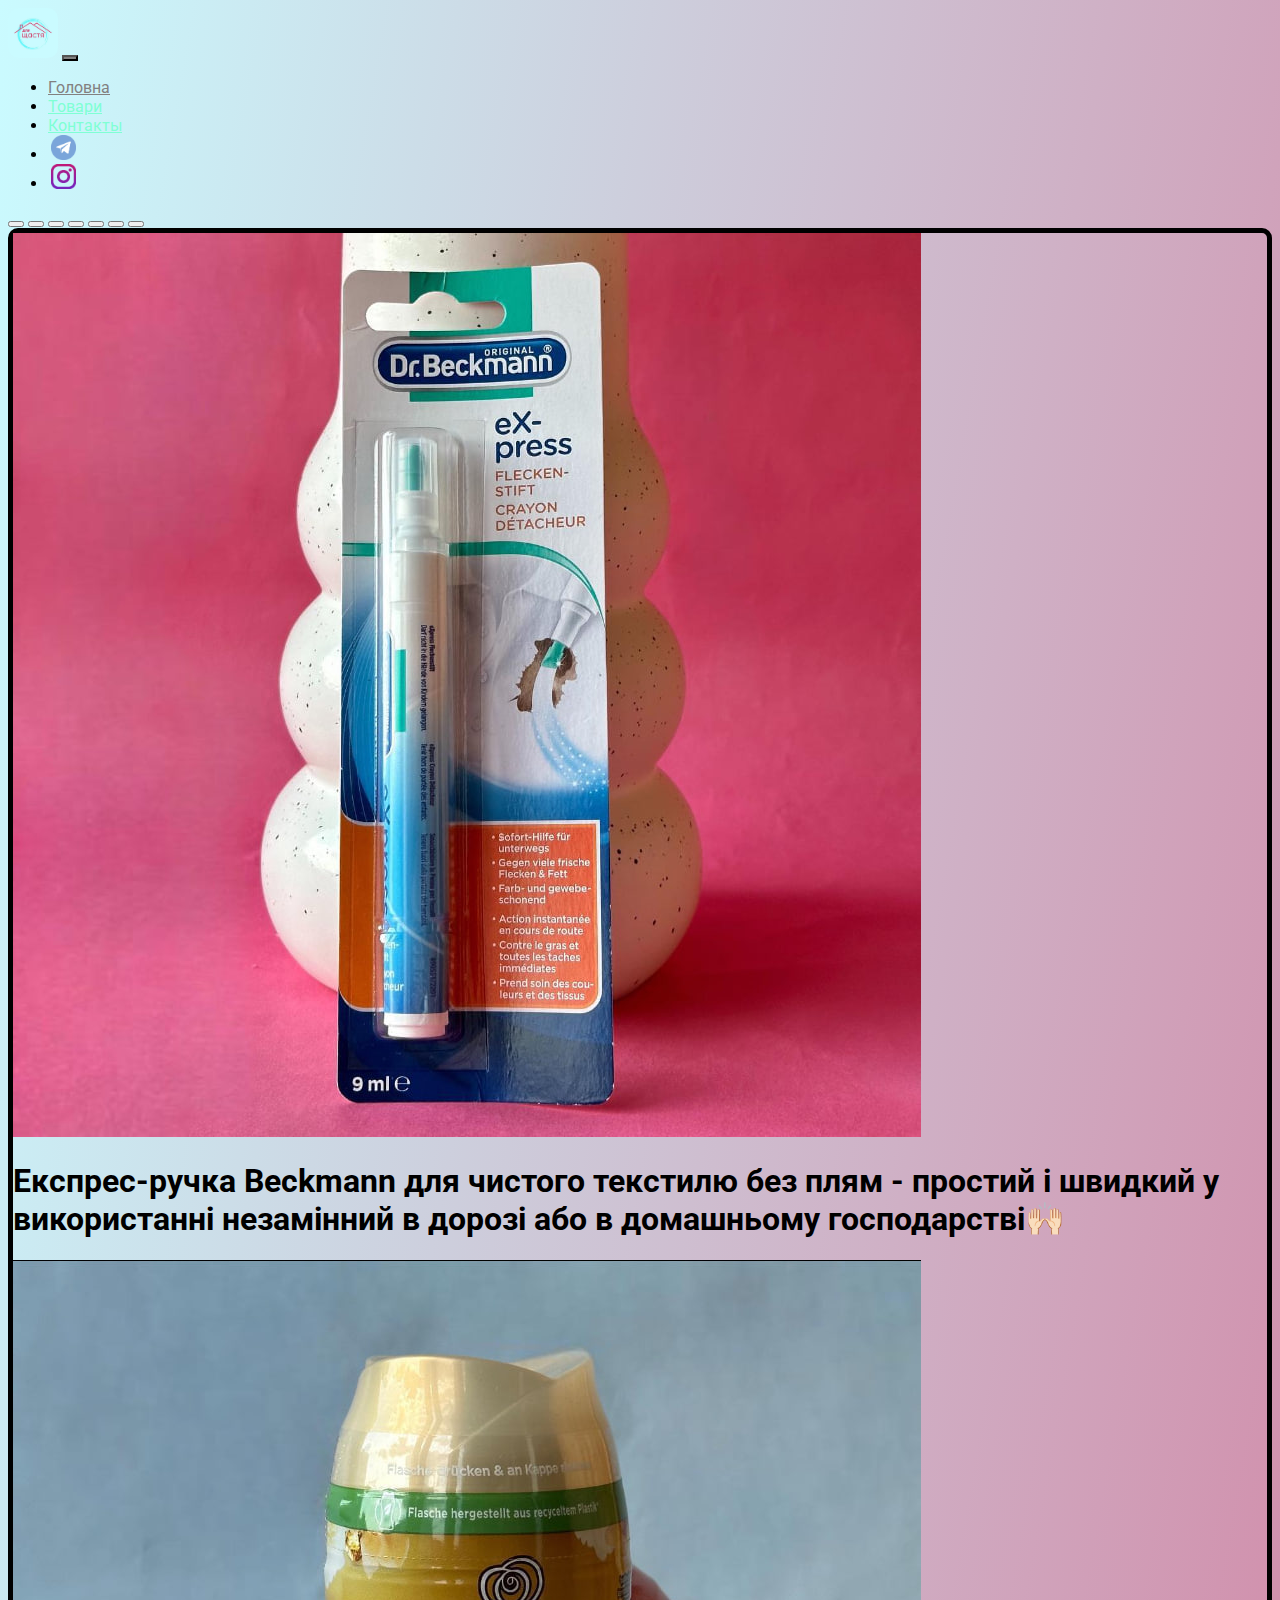
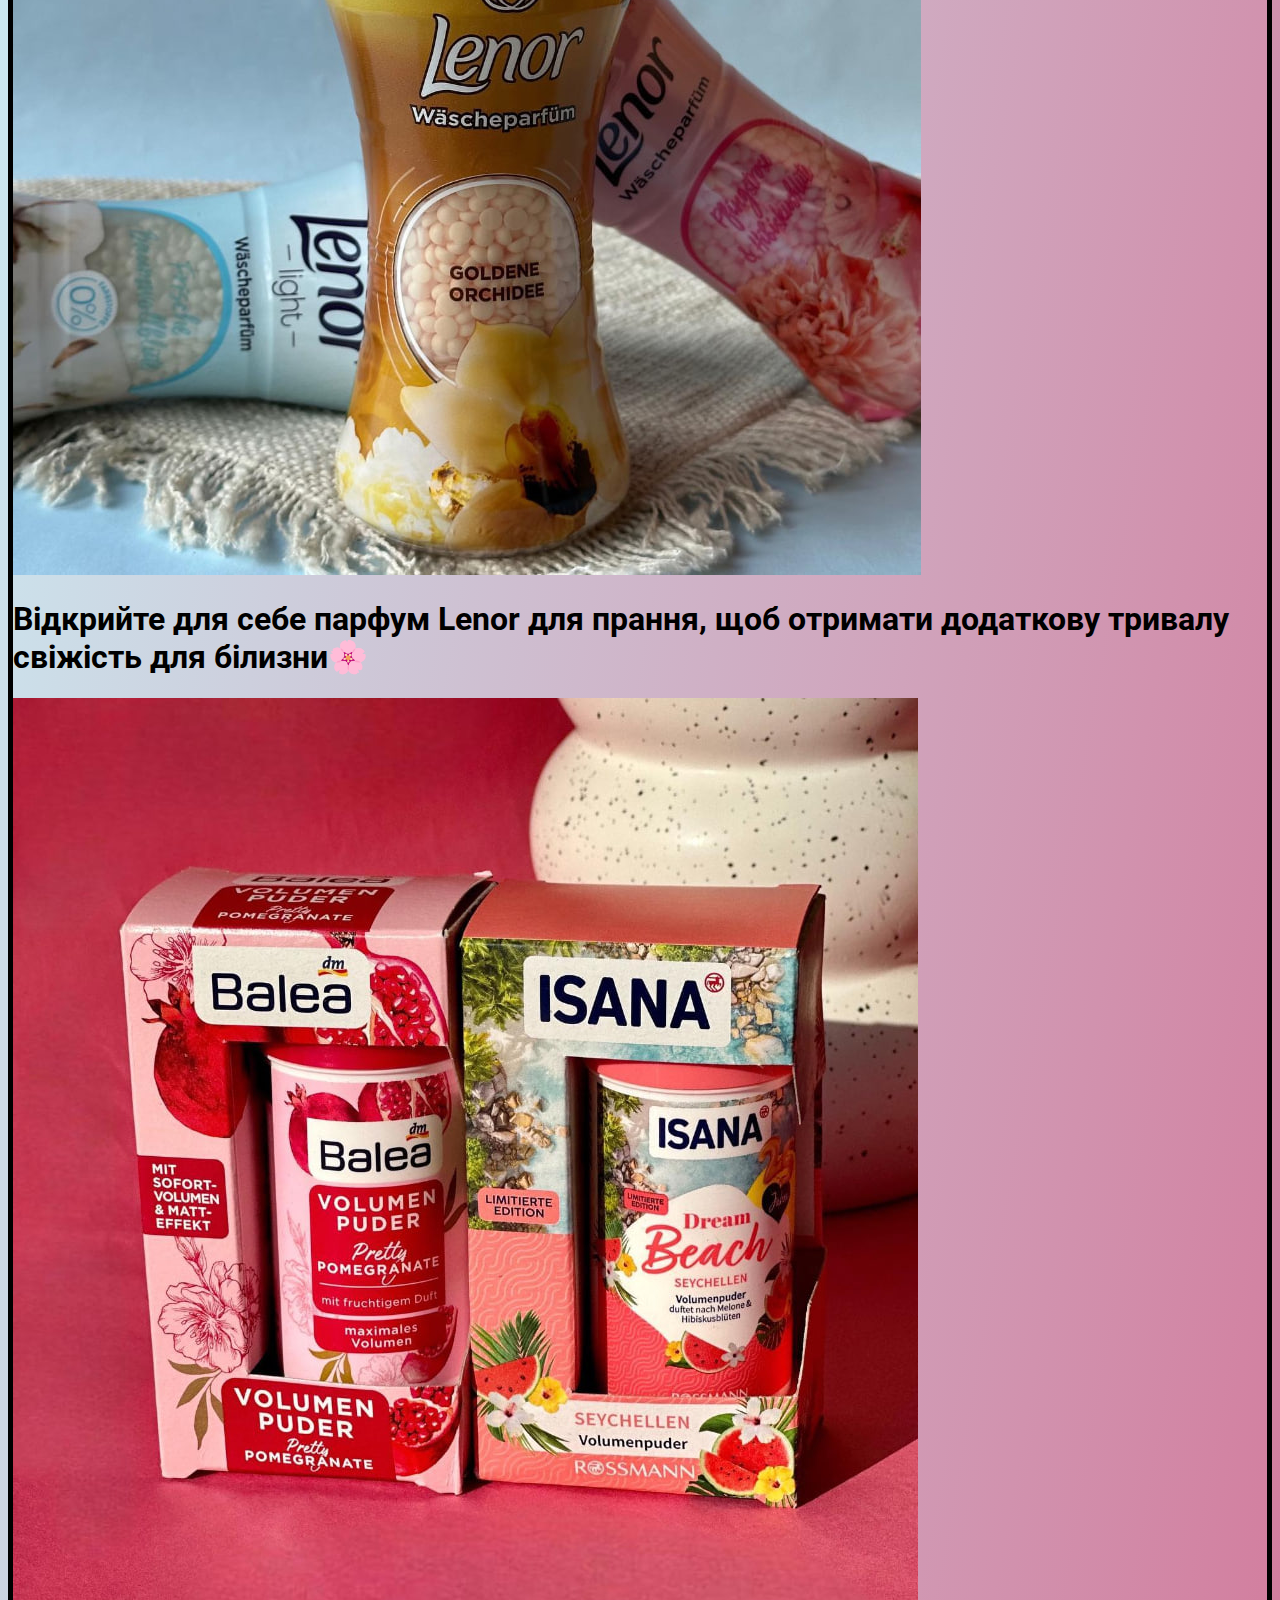
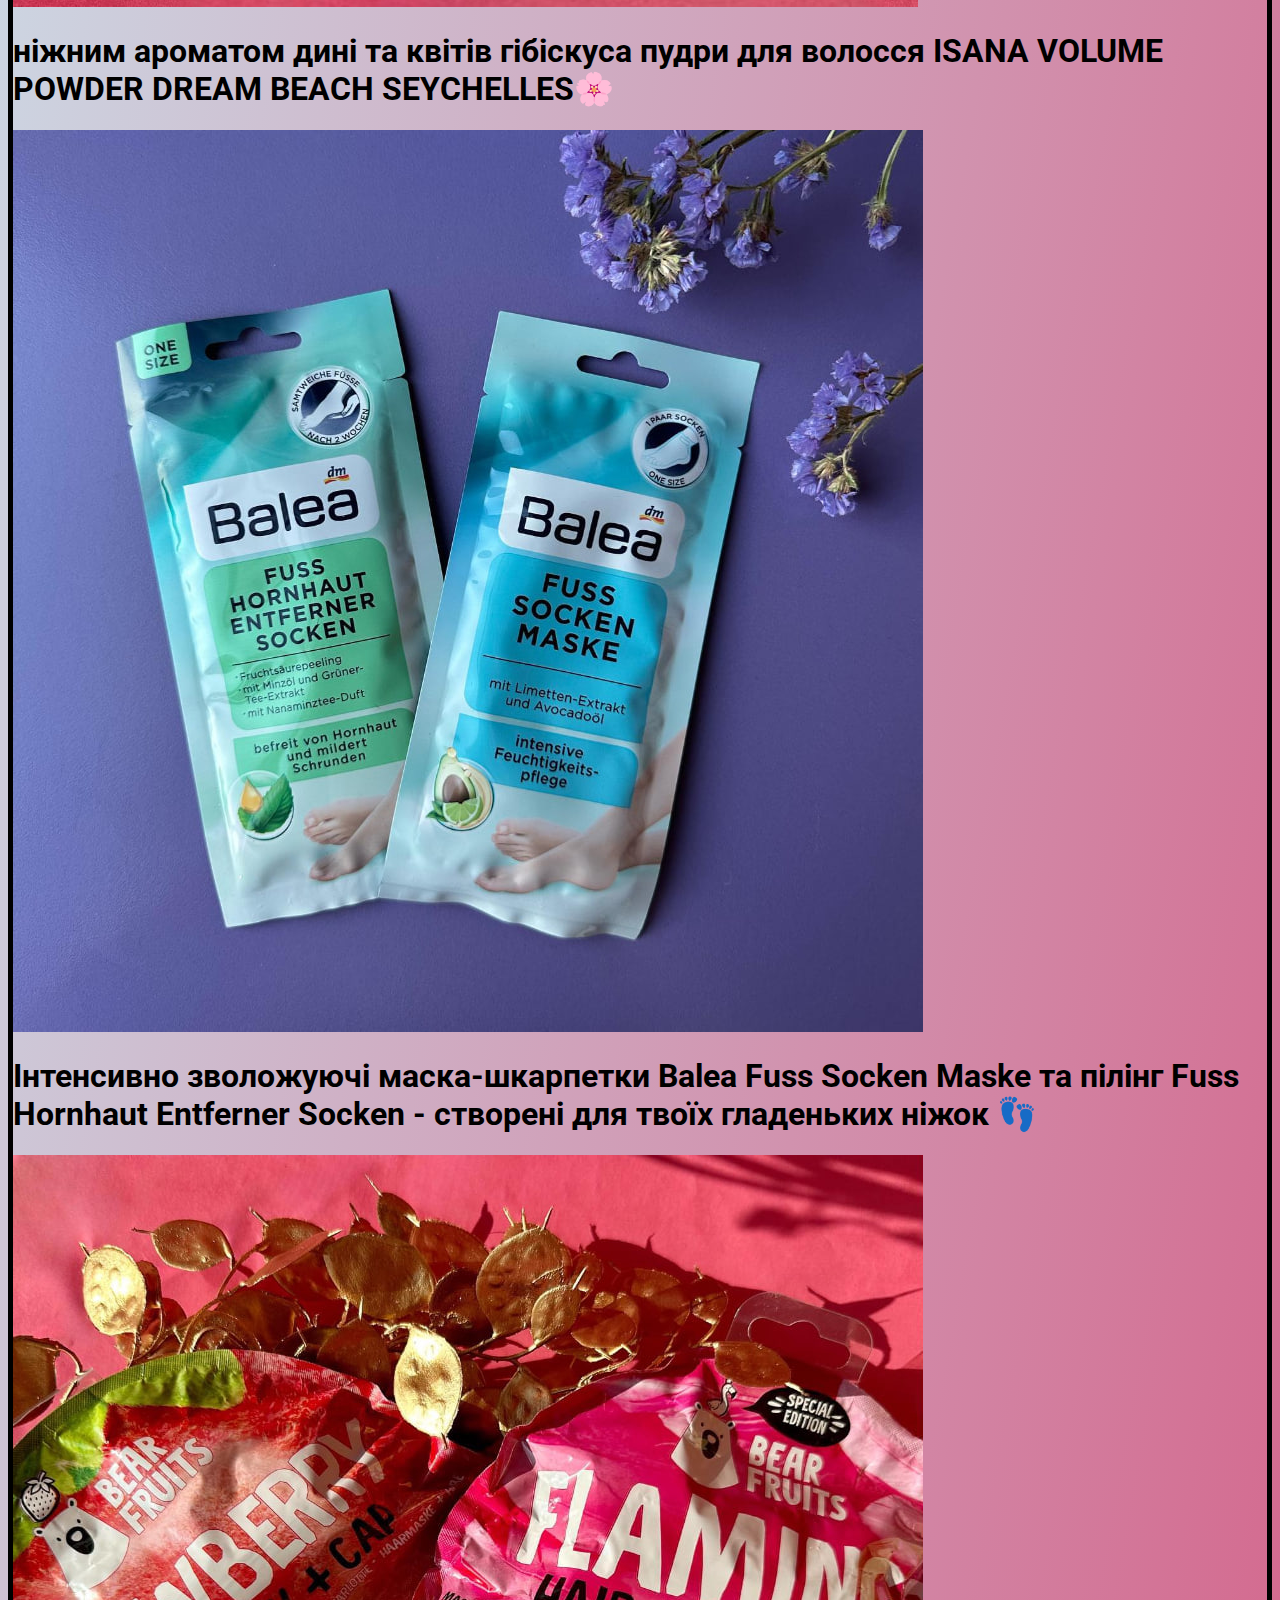
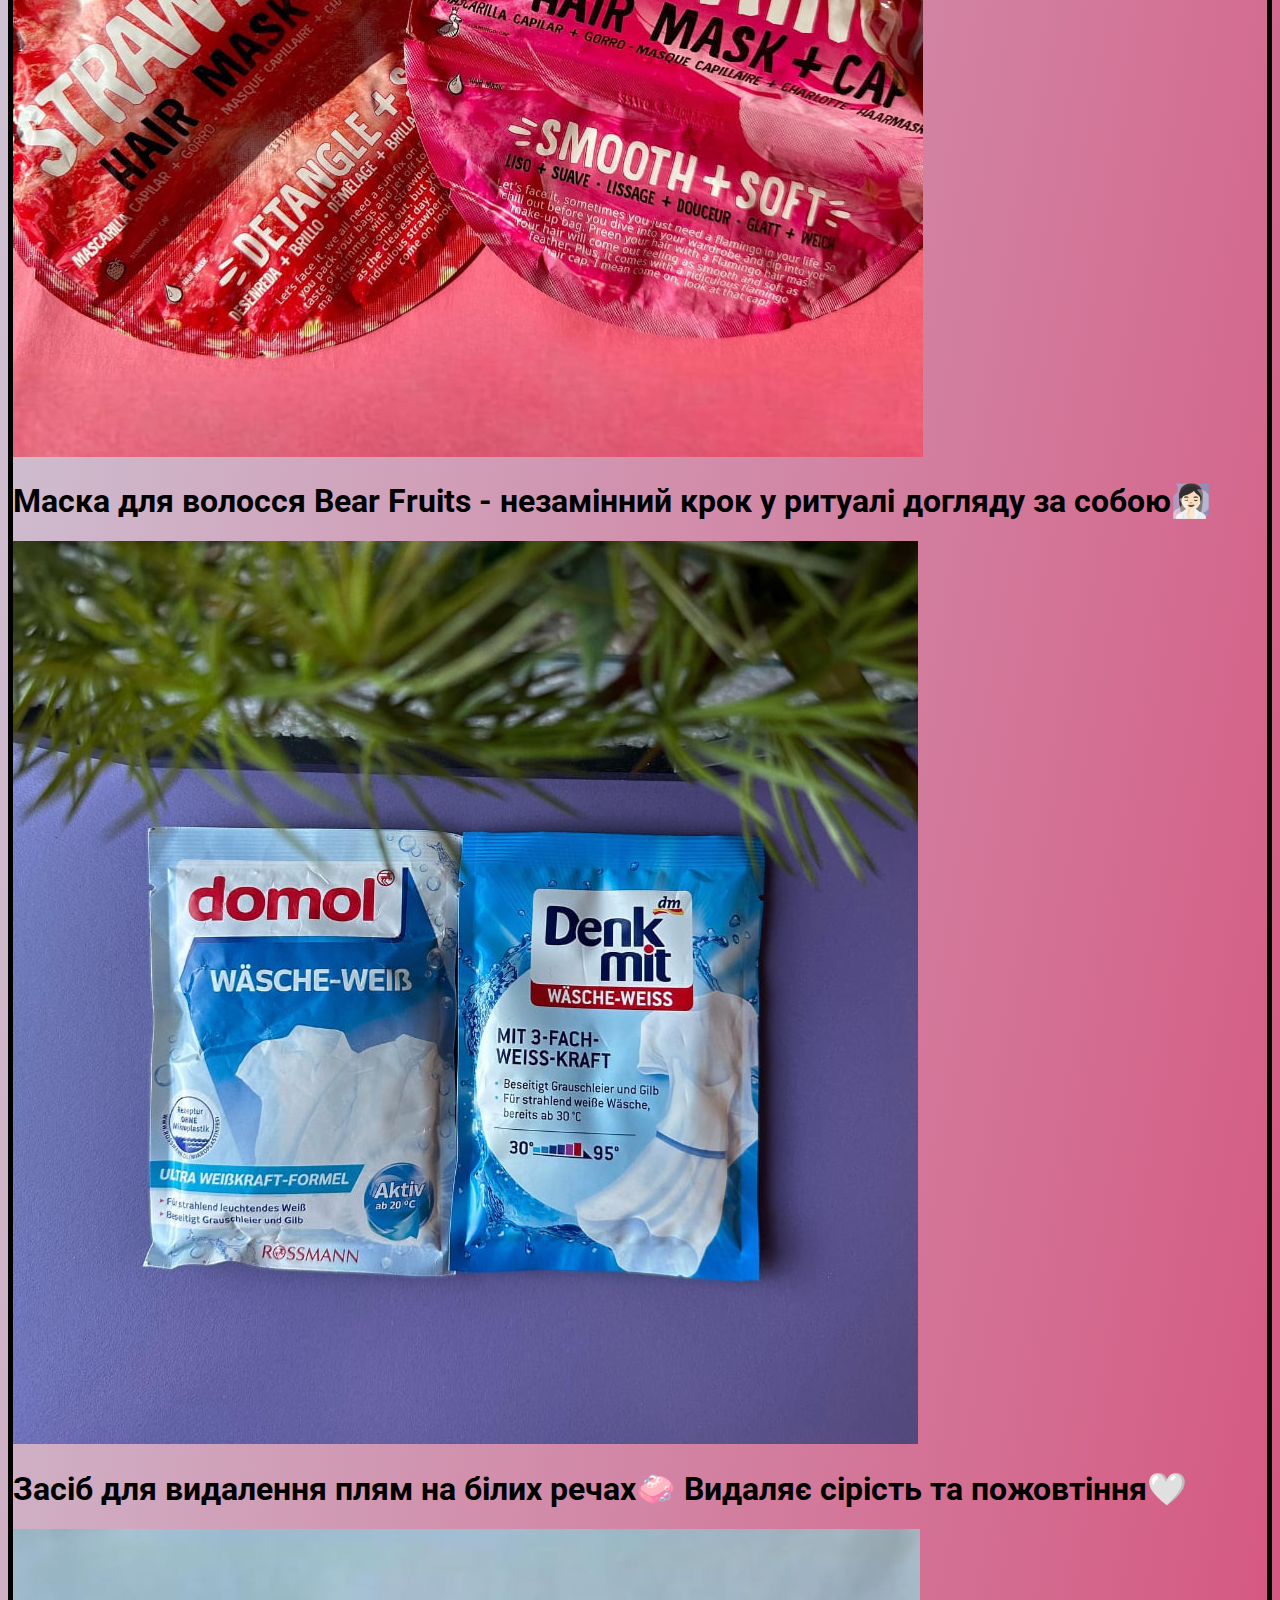
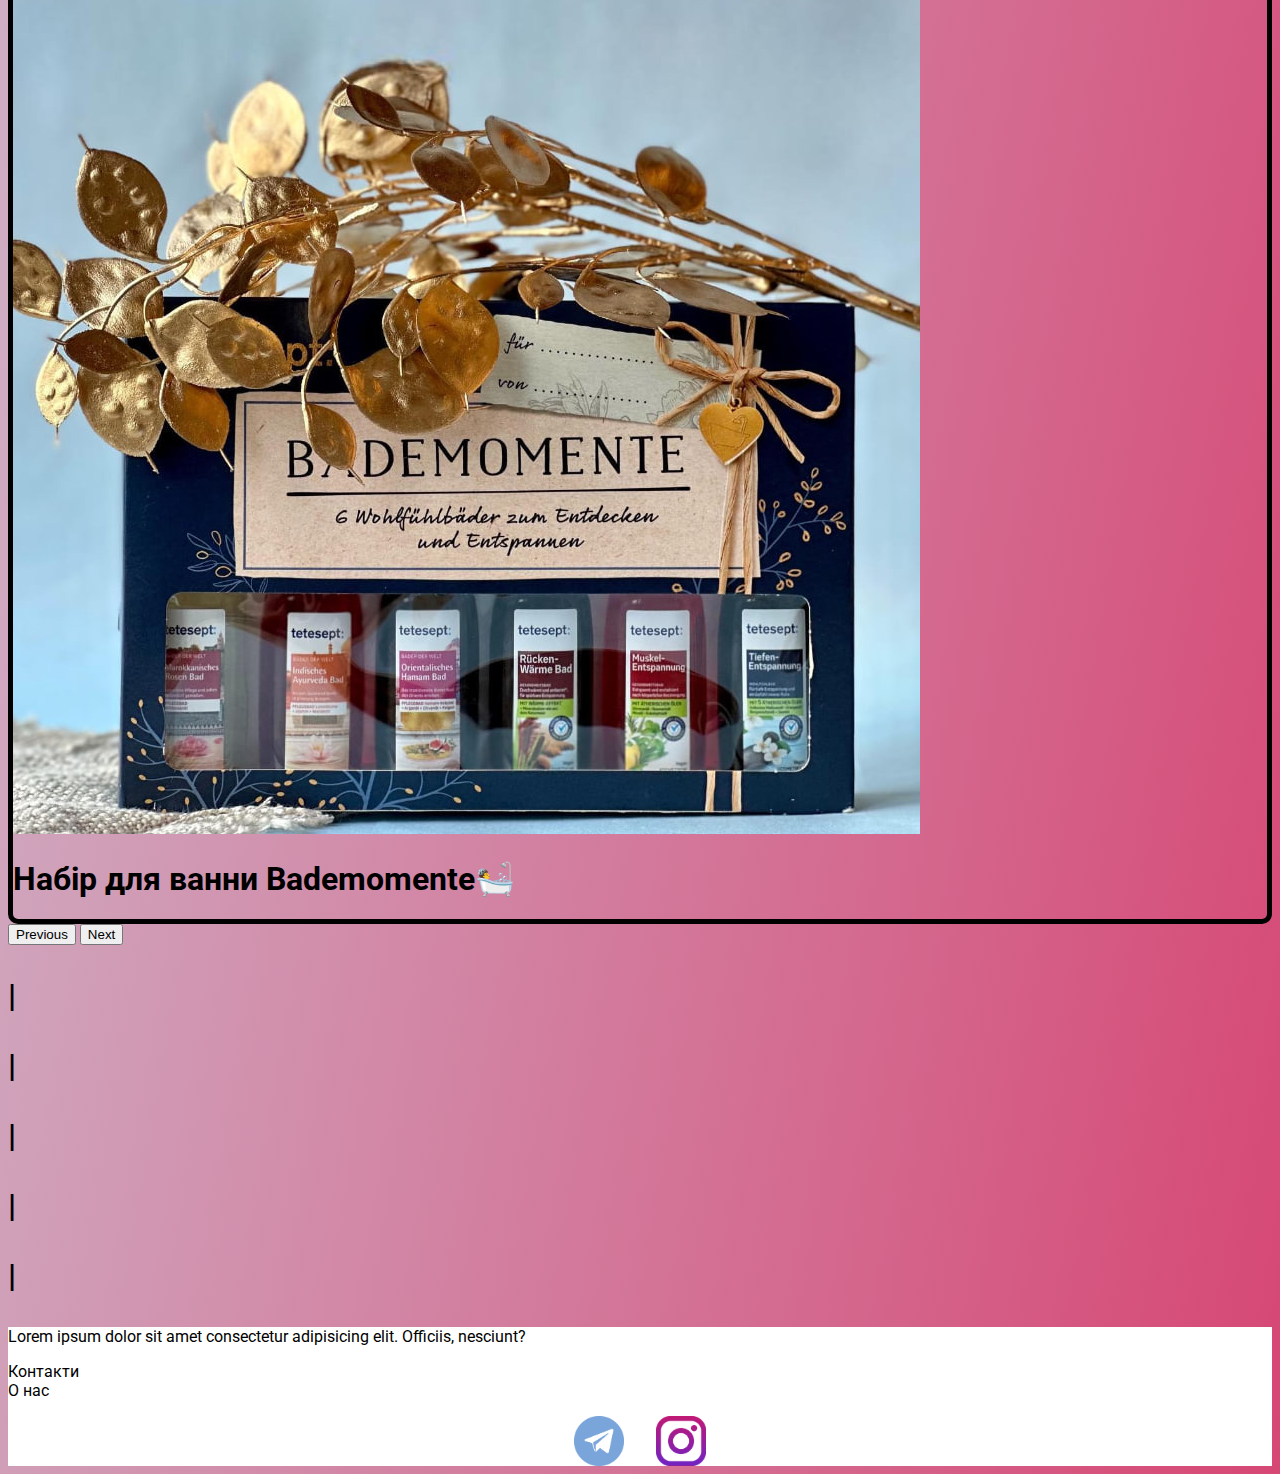
==== index.html @ c7cf972e "Add files via upload" ====
<!DOCTYPE html>
<html lang="en">

<head>
    <meta charset="UTF-8">
    <meta name="viewport" content="width=device-width, initial-scale=1.0">
    <title>Для Щастя</title>
    <link rel="website icon" type="jpg" href="source/image/logo.jpg">
    <link href="https://cdn.jsdelivr.net/npm/bootstrap@5.3.2/dist/css/bootstrap.min.css" rel="stylesheet"
        integrity="sha384-T3c6CoIi6uLrA9TneNEoa7RxnatzjcDSCmG1MXxSR1GAsXEV/Dwwykc2MPK8M2HN" crossorigin="anonymous">
    <link rel="stylesheet" href="source/style/mycss.css">

</head>

<body>
    <!-- ************************************************************************************************************************************************************8 -->
    <header>
        <nav class="navbar navbar-expand-lg bg-dark">
            <div class="container-fluid">
                <a class="navbar-brand" href="/"><img src="source/image/logo.jpg" alt="..."></a>
                <button class="navbar-toggler" type="button" data-bs-toggle="collapse" data-bs-target="#navbarNav"
                    aria-controls="navbarNav" aria-expanded="false" aria-label="Toggle navigation">
                    <span class="navbar-toggler-icon"></span>
                </button>
                <div class="collapse navbar-collapse" id="navbarNav">
                    <ul class="navbar-nav">
                        <li class="nav-item">
                            <a class="nav-link active" aria-current="page" href="/">Головна</a>
                        </li>
                        <li class="nav-item">
                            <a class="nav-link" href="pricing.html">Товари</a>
                        <li class="nav-item">
                            <a class="nav-link" href="Contacts.html">Контакты</a>
                        </li>
                        <li class="nav-item">
                            <a class="nav-link" href="#">
                                <img style="width: 25px; margin-inline: 3px;" src="source/image/Telegram-PNG-Photos.JPG"
                                    alt="">
                            </a>
                        </li>
                        <li class="nav-item">
                            <a class="nav-link" href="https://instagram.com/dlya__schastya?igshid=MzRlODBiNWFlZA=="><img
                                    style="width: 25px; margin-inline: 3px;"
                                    src="source/image/1645669781_3-abrakadabra-fun-p-logo-instagram-bez-fona-8.JPG"
                                    alt=""></a>
                        </li>
                        </li>
                    </ul>
                </div>
            </div>
        </nav>
    </header>
    <!-- ************************************************************************************************************************************************************8 -->
    <section>
        <div class="container-fluid mt-4">
            <div class="row">
                <div class="col-lg-2">
                </div>

                <div class="col-lg-8 col-md-12">
                    <div class="row">

                        <div id="carouselExampleIndicators" class="carousel slide" data-bs-ride="carousel">
                            <div class="carousel-indicators">
                                <button type="button" data-bs-target="#carouselExampleIndicators" data-bs-slide-to="0"
                                    class="active" aria-current="true" aria-label="Slide 1"></button>
                                <button type="button" data-bs-target="#carouselExampleIndicators" data-bs-slide-to="1"
                                    aria-label="Slide 2"></button>
                                <button type="button" data-bs-target="#carouselExampleIndicators" data-bs-slide-to="2"
                                    aria-label="Slide 3"></button>
                                <button type="button" data-bs-target="#carouselExampleIndicators" data-bs-slide-to="3"
                                    aria-label="Slide 4"></button>
                                <button type="button" data-bs-target="#carouselExampleIndicators" data-bs-slide-to="4"
                                    aria-label="Slide 5"></button>
                                <button type="button" data-bs-target="#carouselExampleIndicators" data-bs-slide-to="5"
                                    aria-label="Slide 6"></button>
                                <button type="button" data-bs-target="#carouselExampleIndicators" data-bs-slide-to="6"
                                    aria-label="Slide 7"></button>



                            </div>
                            <div class="carousel-inner mb-1">
                                <div class="carousel-item active ">
                                    <div class="d-block w-100">
                                        <div class="row">
                                            <div class="col-lg-6 col-md-6">
                                                <img src="source/image/1.WebP" class="w-100" alt="...">
                                            </div>
                                            <div class="col-lg-6 col-md-6 slide-text">
                                                <h1>
                                                    Експрес-ручка Beckmann для чистого текстилю без плям -
                                                    простий і швидкий у використанні незамінний в дорозі або в
                                                    домашньому господарстві🙌🏻
                                                </h1>
                                            </div>
                                        </div>
                                    </div>
                                </div>
                                <div class="carousel-item">
                                    <div class="d-block w-100">
                                        <div class="row">
                                            <div class="col-lg-6 col-md-6 ">
                                                <img src="source/image/2.WebP" class="w-100" alt="...">
                                            </div>
                                            <div class="col-lg-6 col-md-6 slide-text">
                                                <h1>
                                                    Відкрийте для себе парфум Lenor для прання, щоб отримати додаткову
                                                    тривалу свіжість для білизни🌸
                                                </h1>
                                            </div>
                                        </div>
                                    </div>
                                </div>
                                <div class="carousel-item">
                                    <div class="d-block w-100">
                                        <div class="row">
                                            <div class="col-lg-6 col-md-6 ">
                                                <img src="source/image/3.WebP" class="w-100" alt="...">
                                            </div>
                                            <div class="col-lg-6 col-md-6 slide-text">
                                                <h1>
                                                    ніжним ароматом дині та квітів гібіскуса пудри для волосся ISANA
                                                    VOLUME POWDER DREAM BEACH SEYCHELLES🌸
                                                </h1>
                                            </div>
                                        </div>
                                    </div>
                                </div>
                                <div class="carousel-item">
                                    <div class="d-block w-100">
                                        <div class="row">
                                            <div class="col-lg-6 col-md-6 ">
                                                <img src="source/image/4.WebP" class="w-100" alt="...">
                                            </div>
                                            <div class="col-lg-6 col-md-6 slide-text">
                                                <h1>
                                                    Інтенсивно зволожуючі маска-шкарпетки Balea Fuss Socken Maske та
                                                    пілінг Fuss Hornhaut Entferner Socken - створені для твоїх
                                                    гладеньких ніжок 👣
                                                </h1>
                                            </div>
                                        </div>
                                    </div>
                                </div>
                                <div class="carousel-item">
                                    <div class="d-block w-100">
                                        <div class="row">
                                            <div class="col-lg-6 col-md-6 ">
                                                <img src="source/image/5.WebP" class="w-100" alt="...">
                                            </div>
                                            <div class="col-lg-6 col-md-6 slide-text">
                                                <h1>
                                                    Маска для волосся Bear Fruits - незамінний крок у ритуалі догляду за
                                                    собою🧖🏻‍♀️
                                                </h1>
                                            </div>
                                        </div>
                                    </div>
                                </div>
                                <div class="carousel-item">
                                    <div class="d-block w-100">
                                        <div class="row">
                                            <div class="col-lg-6 col-md-6 ">
                                                <img src="source/image/6.WebP" class="w-100" alt="...">
                                            </div>
                                            <div class="col-lg-6 col-md-6 slide-text">
                                                <h1>
                                                    Засіб для видалення плям на білих речах🧼
                                                    Видаляє сірість та пожовтіння🤍
                                                </h1>
                                            </div>
                                        </div>
                                    </div>
                                </div>
                                <div class="carousel-item">
                                    <div class="d-block w-100">
                                        <div class="row">
                                            <div class="col-lg-6 col-md-6 ">
                                                <img src="source/image/7.WebP" class="w-100" alt="...">
                                            </div>
                                            <div class="col-lg-6 col-md-6 slide-text">
                                                <h1>
                                                    Набір для ванни Bademomente🛀
                                                </h1>
                                            </div>
                                        </div>
                                    </div>
                                </div>


                            </div>
                            <button class="carousel-control-prev" type="button"
                                data-bs-target="#carouselExampleIndicators" data-bs-slide="prev">
                                <!-- <span class="carousel-control-prev-icon" aria-hidden="true"></span> -->
                                <span class="visually-hidden">Previous</span>
                            </button>
                            <button class="carousel-control-next" type="button"
                                data-bs-target="#carouselExampleIndicators" data-bs-slide="next">
                                <!-- <span class="carousel-control-next-icon" aria-hidden="true"></span> -->
                                <span class="visually-hidden">Next</span>
                            </button>
                        </div>

                        <!-- <div class="col-lg-12 col-md-12 text-center mt-4">
                            <p>Lorem ipsum dolor sit amet consectetur adipisicing elit. Est, eaque!</p>
                        </div>
                        <div class="col-lg-12 col-md-12 text-center">
                            <img style="width: 50px;" src="source/image/photo_2023-09-16_16-27-45.jpg" alt="">
                        </div> -->
                    </div>
                </div>
            </div>
        </div>
    </section>
    <!-- ************************************************************************************************************************************************************8 -->
    <h1>
        <p>|</p>
        <p>|</p>
        <p>|</p>
        <p>|</p>
        <p>|</p>
    </h1>
    <footer class="mt-4">
        <div class="container-fluid">
            <div class="row">
                <div class="col-lg-4 col-md-12 footer-text text-center">
                    <p>Lorem ipsum dolor sit amet consectetur adipisicing elit. Officiis, nesciunt?</p>
                </div>
                <div class="col-lg-4 col-md-12 footer-text text-center">
                    <p>Контакти<br>О нас</p>
                </div>
                <div class="col-lg-4 col-md-12 media-links">
                    <img style="width: 50px; margin-inline: 1em;" src="source/image/Telegram-PNG-Photos.JPG" alt="">
                    <img style="width: 50px; margin-inline: 1em;"
                        src="source/image/1645669781_3-abrakadabra-fun-p-logo-instagram-bez-fona-8.JPG" alt="">
                </div>
            </div>
        </div>
    </footer>





    <script src="https://cdn.jsdelivr.net/npm/bootstrap@5.3.2/dist/js/bootstrap.bundle.min.js"
        integrity="sha384-C6RzsynM9kWDrMNeT87bh95OGNyZPhcTNXj1NW7RuBCsyN/o0jlpcV8Qyq46cDfL"
        crossorigin="anonymous"></script>
</body>

</html>
---- source/style/mycss.css ----
@import url('https://fonts.googleapis.com/css?family=Roboto&display=swap');

body {
    overflow-x: hidden;
    font-family: Roboto, serif;
    background: linear-gradient(100deg, #CAFBFF 0%,  #D64774 100%);
    /* background: linear-gradient(180deg, #0055ff 0%, #fff700 100%); */
}

p {
    color: black;
}
section .container-fluid .carousel, .col-lg-12 {
    margin-left: 1;
}

.carousel-inner{
    border: 5px solid #000000;
    border-radius: 10px;
}


.nav-link {
    color: aquamarine;
}

.navbar-nav .nav-link.active {
    color: rgb(130, 128, 128);
}

.navbar-brand img {
    width: 50px;
    border-radius: 10px;
}

.navbar-toggler {
    background-color: gray;
}

.sidebar {
    color: aquamarine;
    background: linear-gradient(270deg, #CAFBFF 0%, #D64774 100%);
}

.card {
    color: rgb(0, 0, 0);
    background: white;
}

.card a {
    text-decoration: none;
    color: rgb(0, 0, 0);
}

.slide-text,
.footer-text {
    color: rgb(0, 0, 0);
    margin: auto auto;
}

@media (max-width: 755px) {
    .carousel-indicators {
        display: noone;
    }
}

.media-links {
    display: flex;
    justify-content: center;
    align-items: center;
}

footer {
    background: white;
}
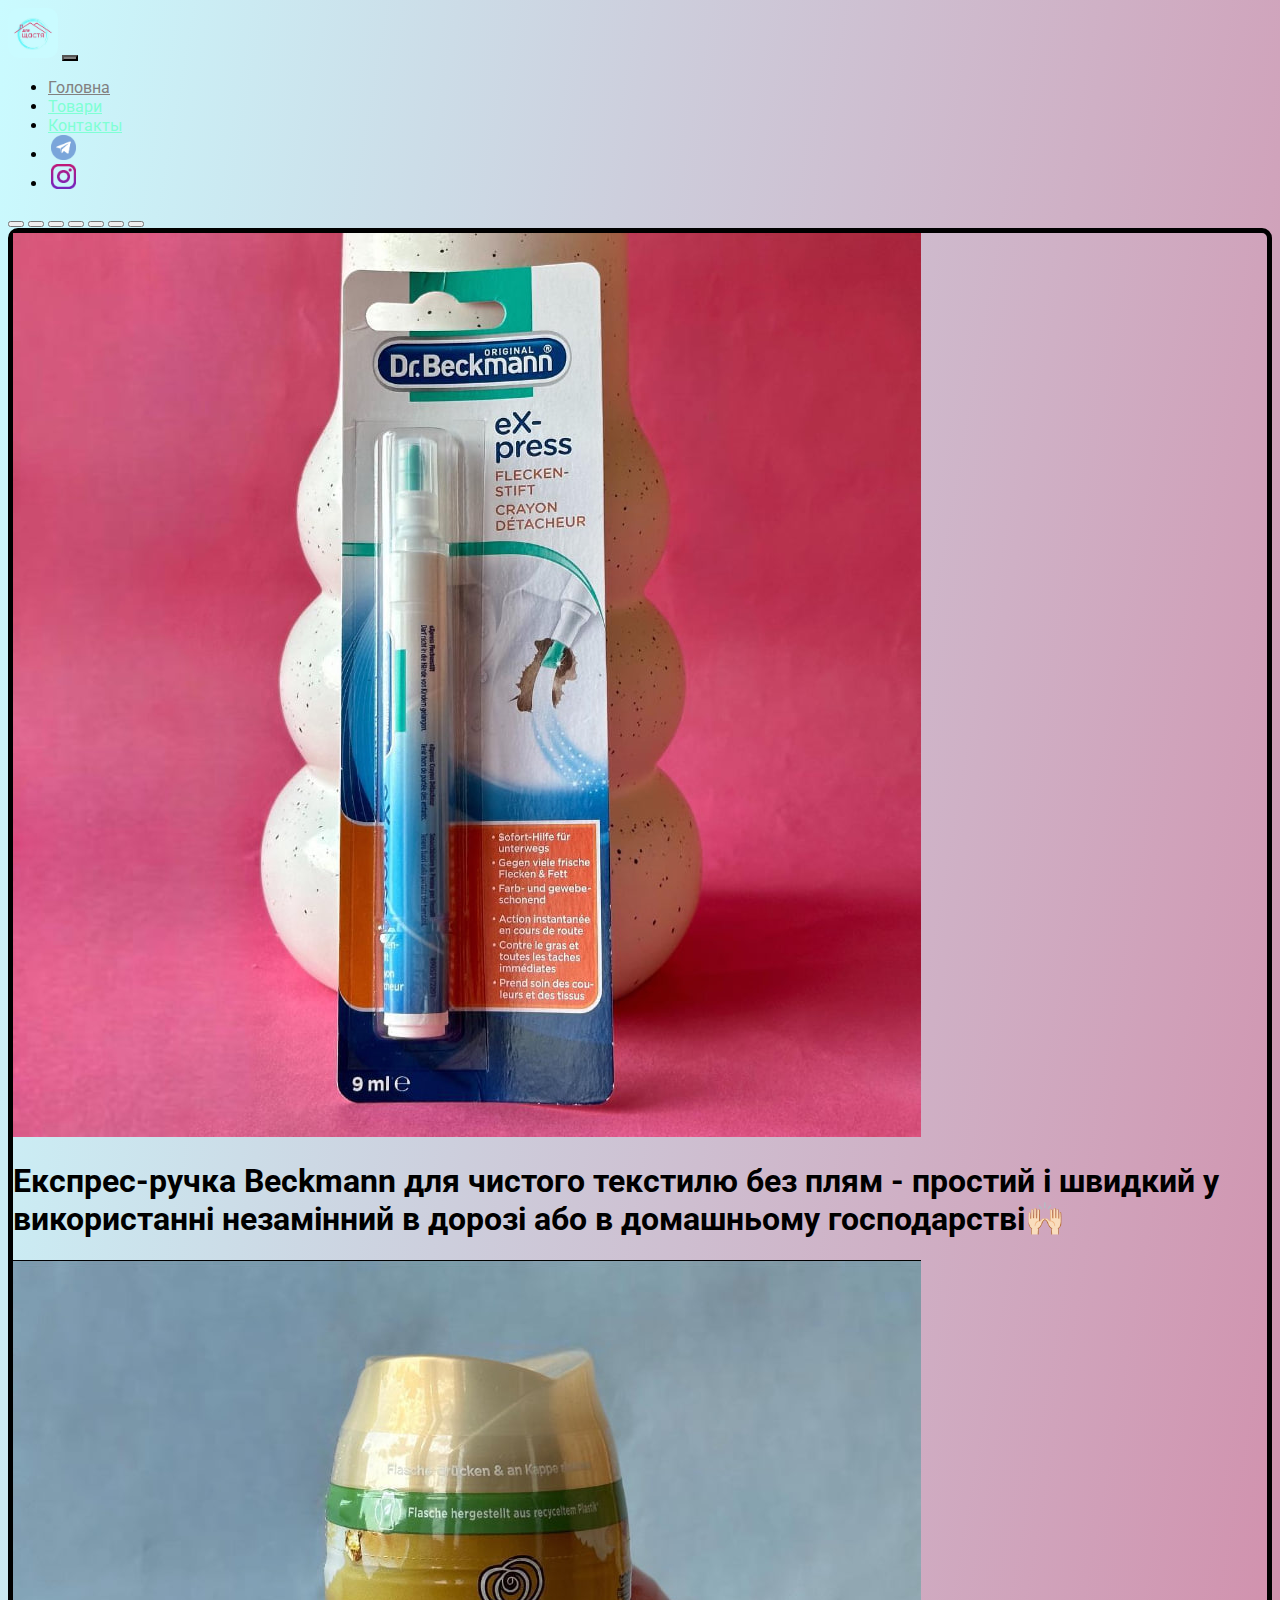
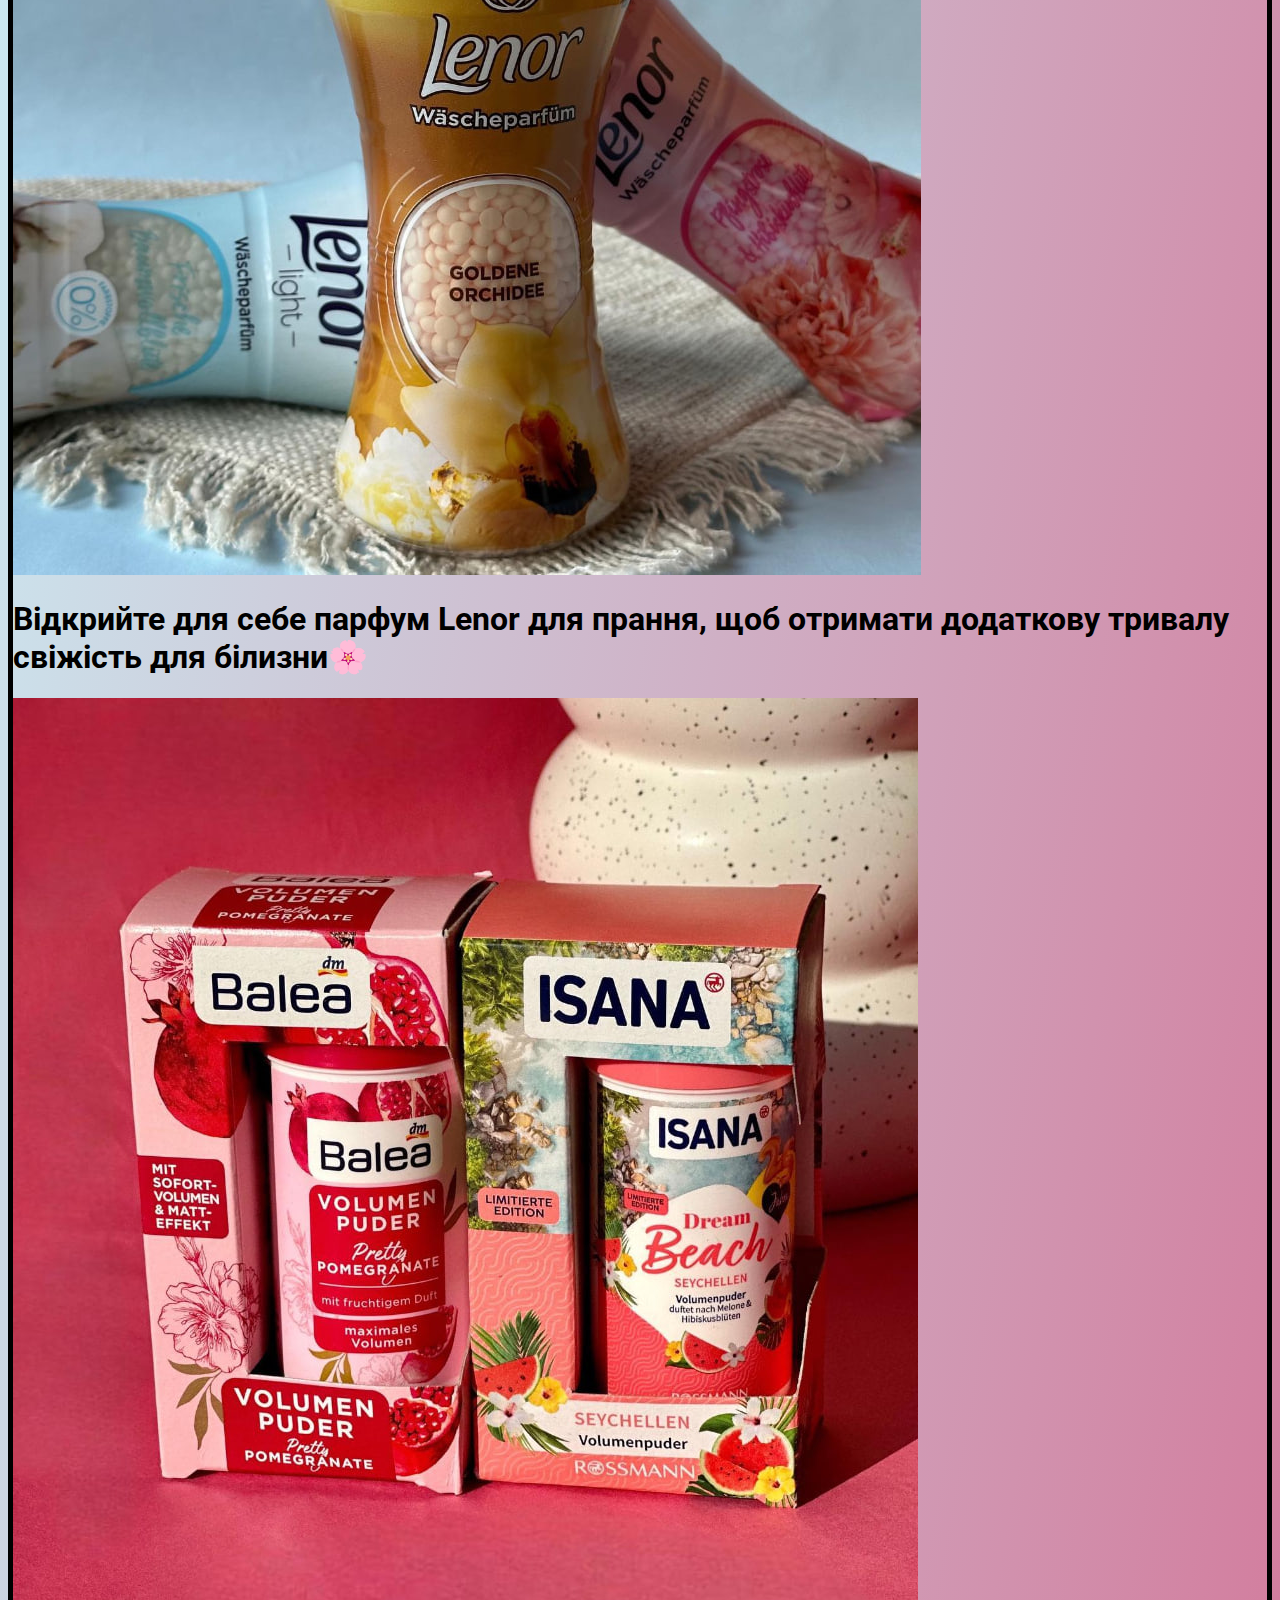
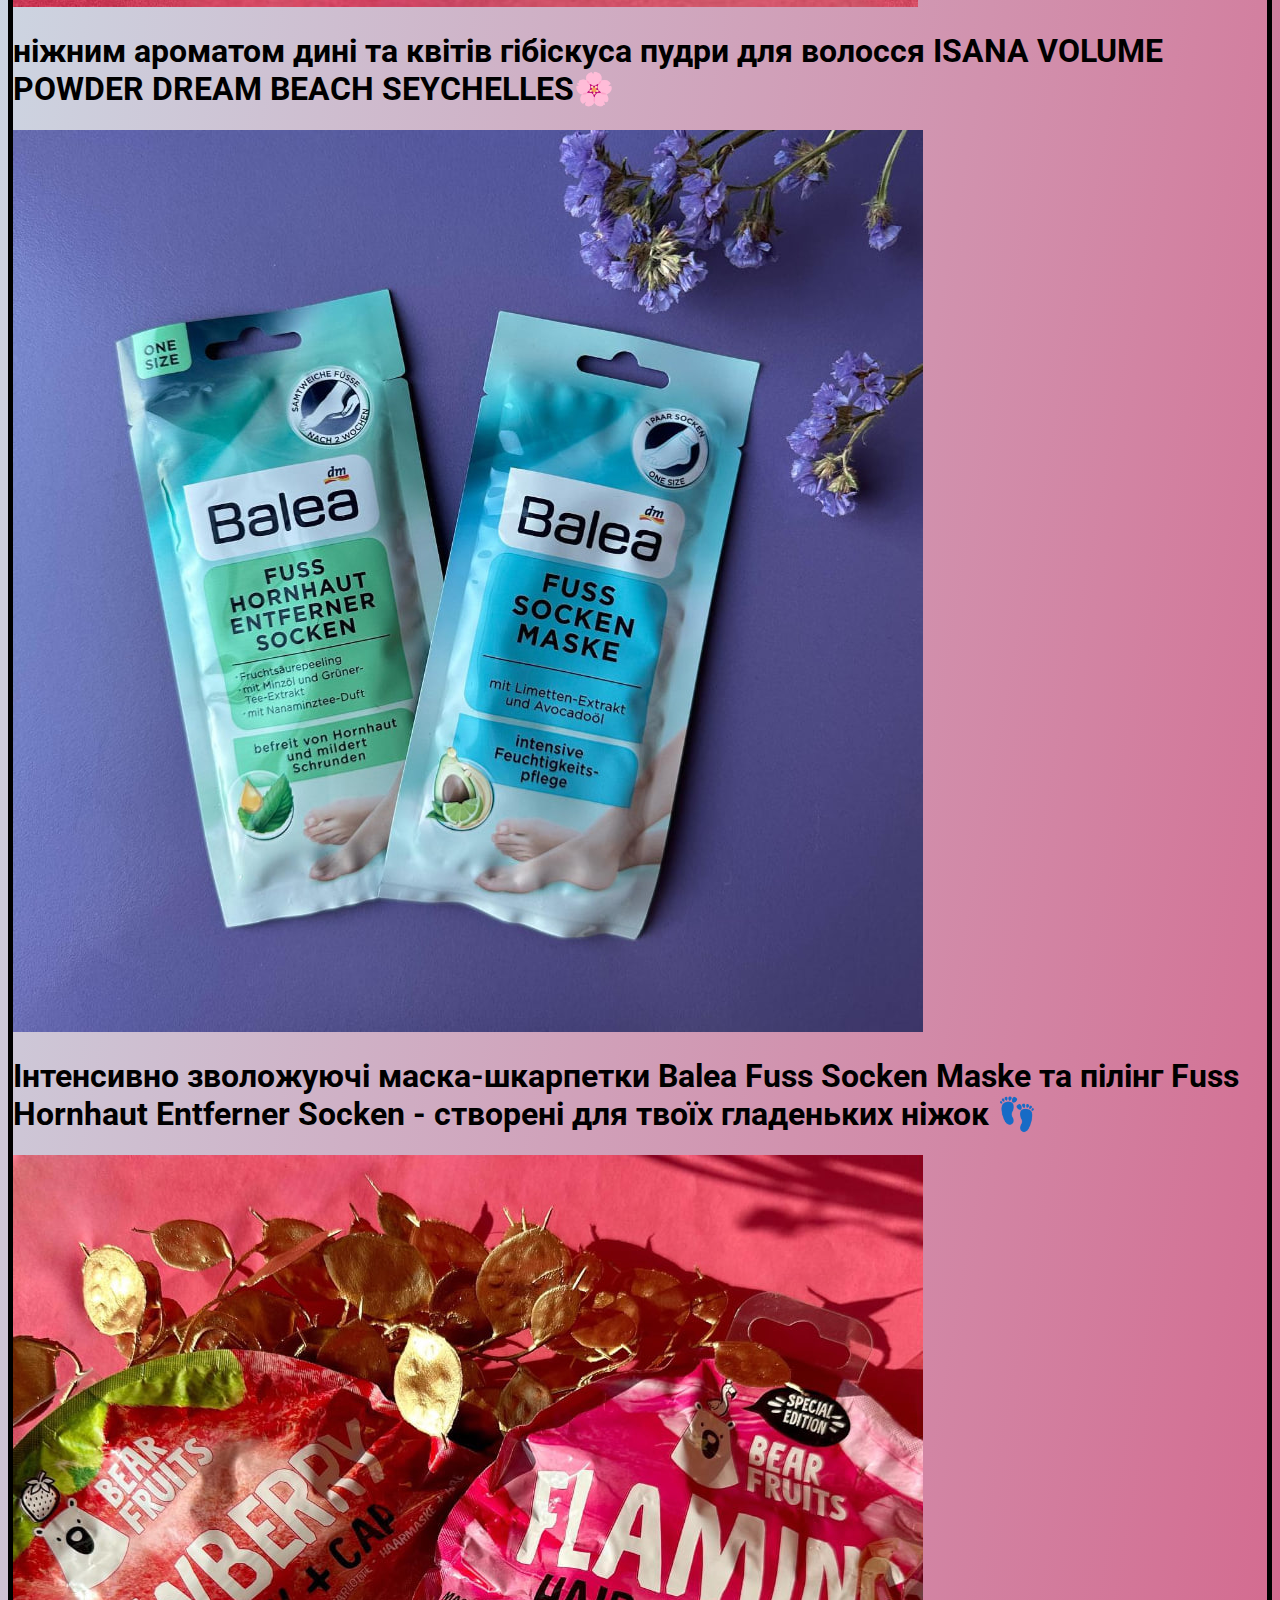
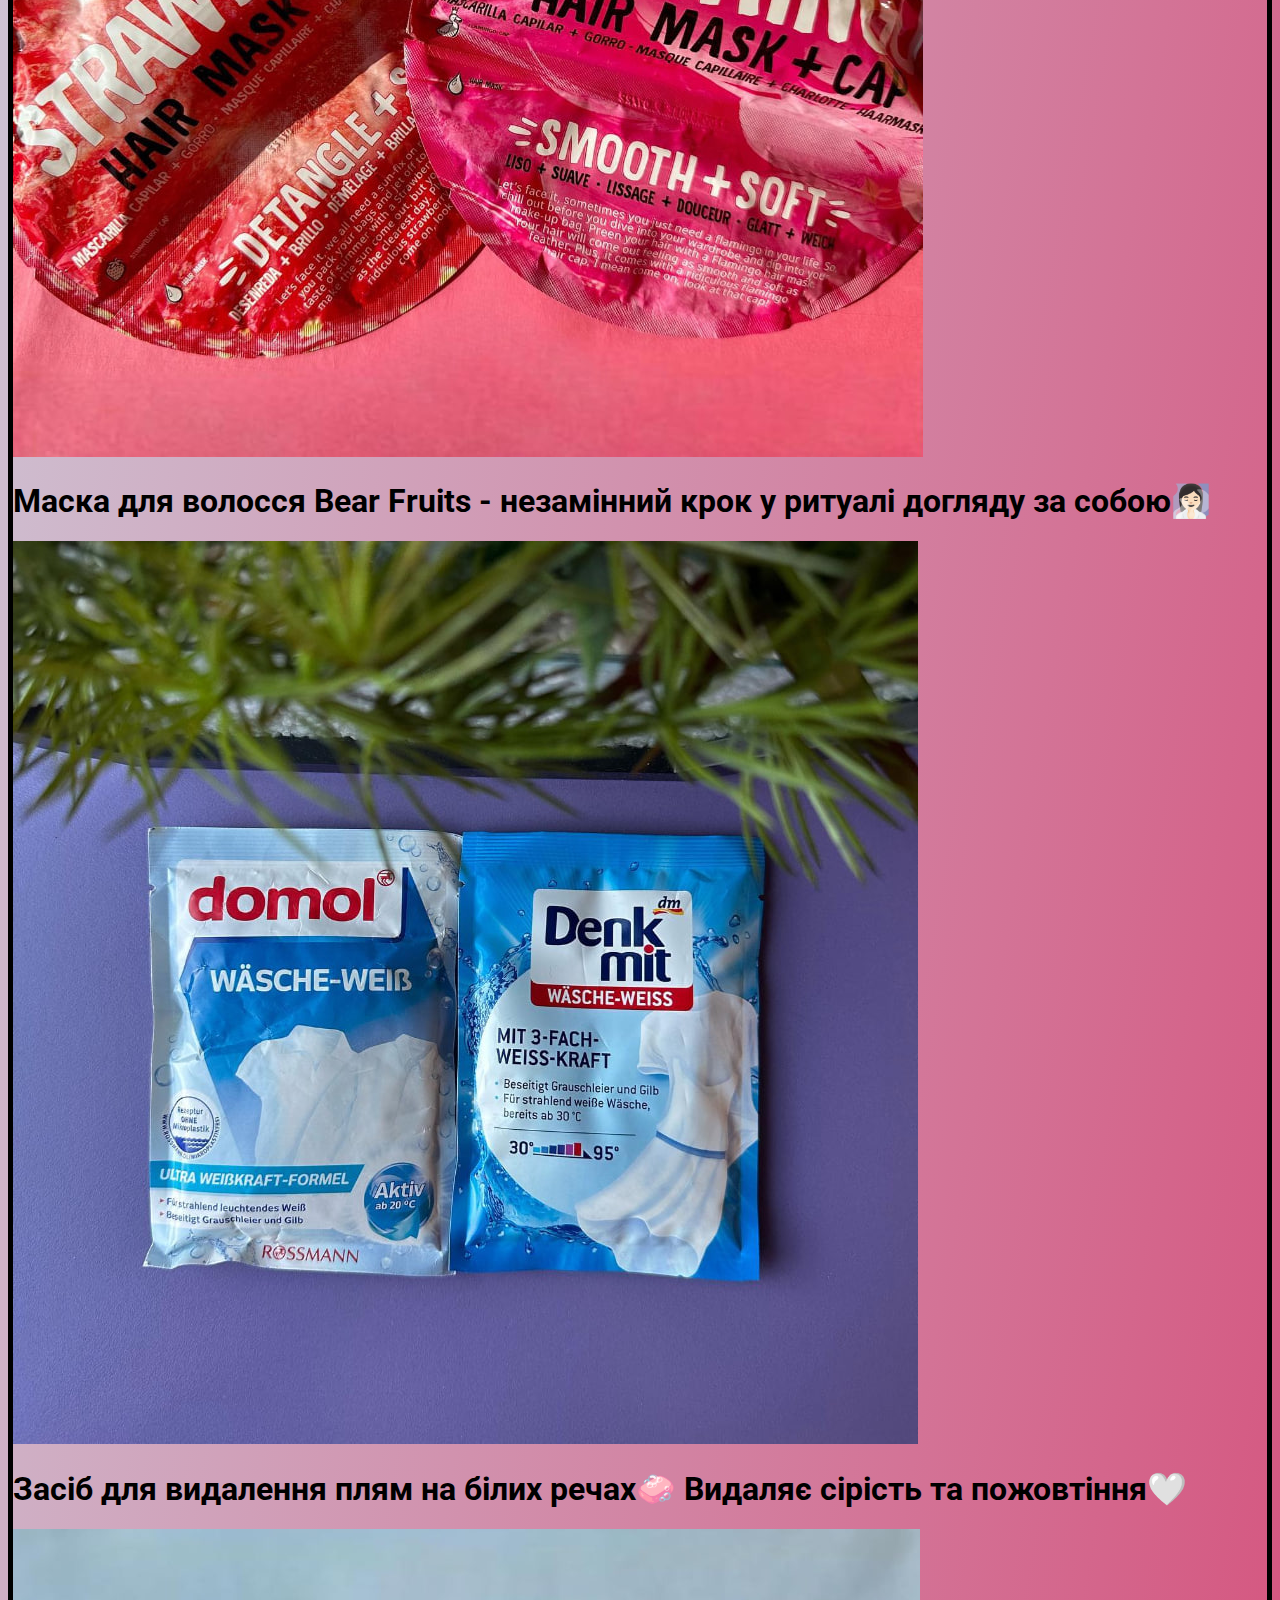
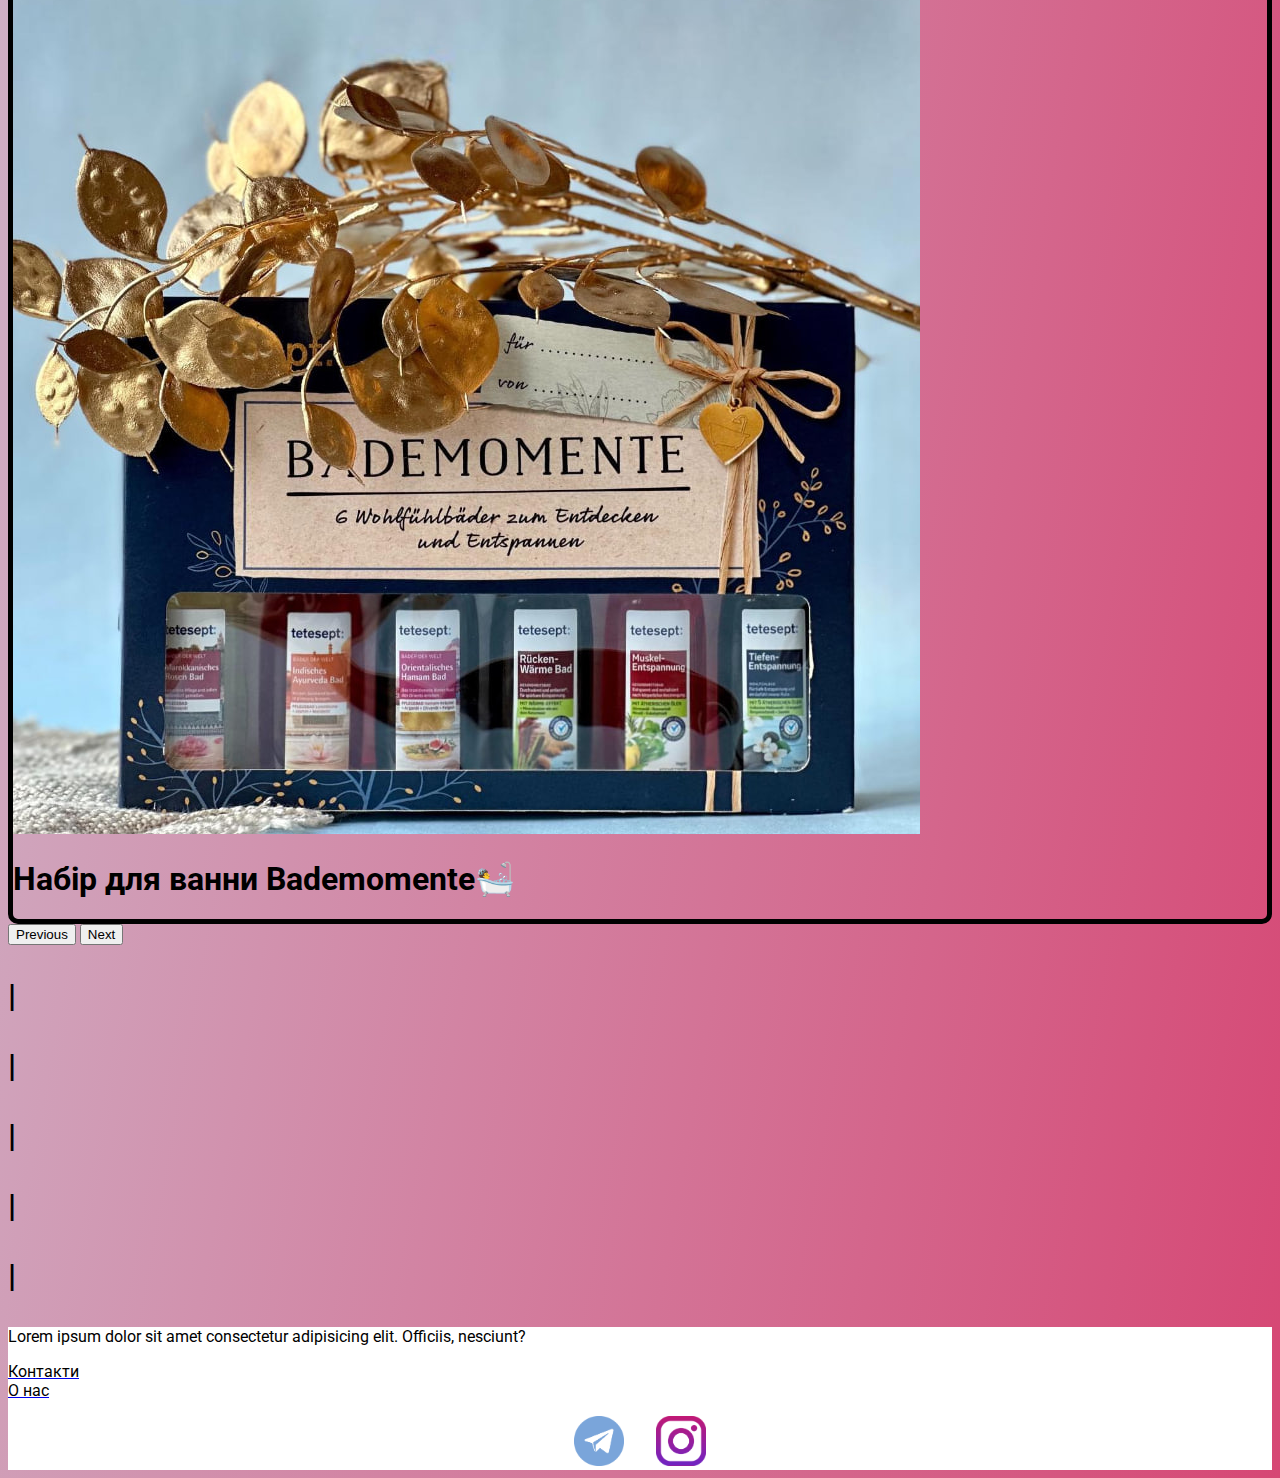
==== commit 1fa4e8e7: "Add files via upload" ====
--- a/index.html
+++ b/index.html
@@ -228,12 +228,17 @@
                     <p>Lorem ipsum dolor sit amet consectetur adipisicing elit. Officiis, nesciunt?</p>
                 </div>
                 <div class="col-lg-4 col-md-12 footer-text text-center">
-                    <p>Контакти<br>О нас</p>
+                    <a href="Contacts.html">
+                        <p>Контакти<br>О нас</p>
+                    </a>
                 </div>
                 <div class="col-lg-4 col-md-12 media-links">
-                    <img style="width: 50px; margin-inline: 1em;" src="source/image/Telegram-PNG-Photos.JPG" alt="">
-                    <img style="width: 50px; margin-inline: 1em;"
-                        src="source/image/1645669781_3-abrakadabra-fun-p-logo-instagram-bez-fona-8.JPG" alt="">
+                    <a href="#"><img style="width: 50px; margin-inline: 1em;" src="source/image/Telegram-PNG-Photos.JPG"
+                            alt=""></a>
+                    <a href="https://instagram.com/dlya__schastya?igshid=MzRlODBiNWFlZA==">
+                        <img style="width: 50px; margin-inline: 1em;"
+                            src="source/image/1645669781_3-abrakadabra-fun-p-logo-instagram-bez-fona-8.JPG" alt="">
+                    </a>
                 </div>
             </div>
         </div>
